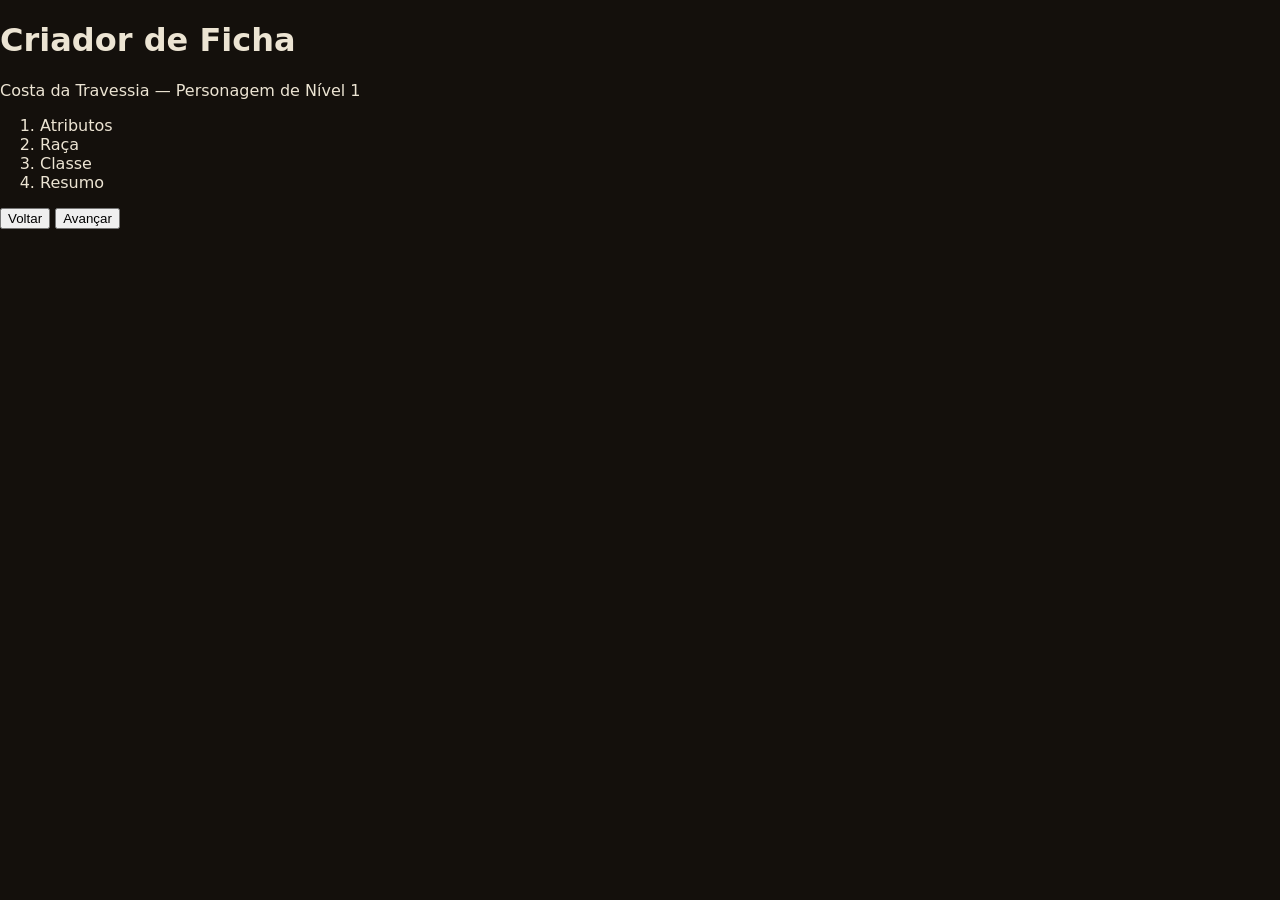
==== docs/creator/index.html @ adb807c1 "feat(creator): esqueleto da página do criador de ficha" ====
<!DOCTYPE html>
<html lang="pt-BR">
<head>
<meta charset="UTF-8">
<meta name="viewport" content="width=device-width, initial-scale=1.0">
<title>Criador de Ficha — Costa da Travessia</title>
<link rel="preconnect" href="https://fonts.googleapis.com">
<link rel="preconnect" href="https://fonts.gstatic.com" crossorigin>
<link href="https://fonts.googleapis.com/css2?family=Cinzel:wght@600;700&display=swap" rel="stylesheet">
<link rel="stylesheet" href="css/estilo.css">
</head>
<body>
  <header class="cabecalho">
    <h1>Criador de Ficha</h1>
    <p class="subtitulo">Costa da Travessia — Personagem de Nível 1</p>
  </header>

  <main class="container">
    <ol class="progresso" id="progresso">
      <li data-etapa="0">Atributos</li>
      <li data-etapa="1">Raça</li>
      <li data-etapa="2">Classe</li>
      <li data-etapa="3">Resumo</li>
    </ol>

    <section id="conteudo" class="conteudo"></section>

    <p id="mensagemErro" class="mensagem-erro" hidden></p>

    <nav class="navegacao">
      <button id="btnVoltar" type="button" class="botao botao-secundario">Voltar</button>
      <button id="btnAvancar" type="button" class="botao botao-primario">Avançar</button>
    </nav>
  </main>

  <script src="js/dados.js"></script>
  <script src="js/calculo.js"></script>
  <script src="js/app.js"></script>
</body>
</html>
---- docs/creator/css/estilo.css ----
body {
  margin: 0;
  font-family: system-ui, sans-serif;
  background: #14100c;
  color: #ece4d3;
}
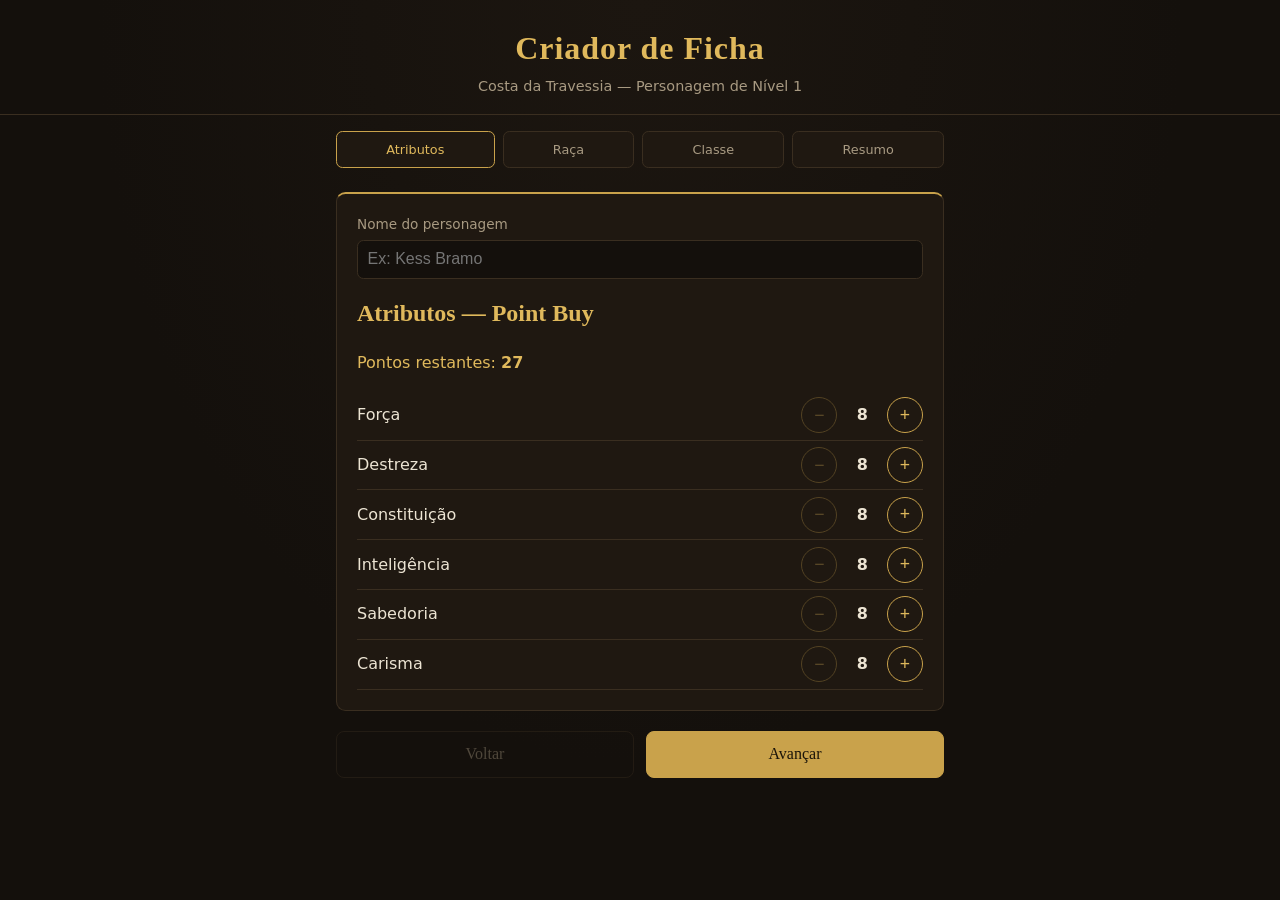
==== commit 197aba0a: "feat(creator): catalogo de magias (cantrips e 1o circulo)" ====
--- a/docs/creator/index.html
+++ b/docs/creator/index.html
@@ -33,6 +33,7 @@
     </nav>
   </main>
 
+  <script src="js/magias.js"></script>
   <script src="js/dados.js"></script>
   <script src="js/calculo.js"></script>
   <script src="js/app.js"></script>
--- a/docs/creator/css/estilo.css
+++ b/docs/creator/css/estilo.css
@@ -1,6 +1,298 @@
+:root {
+  --cor-fundo: #14100c;
+  --cor-fundo-elevado: #1f1811;
+  --cor-borda: #3a2e20;
+  --cor-texto: #ece4d3;
+  --cor-texto-fraco: #a89a82;
+  --cor-destaque: #c9a24b;
+  --cor-destaque-forte: #e0b95c;
+  --cor-erro: #d16a5a;
+  --cor-fundo-destaque: #1c1610;
+  --cor-texto-sobre-destaque: #1a1409;
+  --fonte-titulo: 'Cinzel', Georgia, 'Times New Roman', serif;
+  --fonte-corpo: system-ui, -apple-system, 'Segoe UI', Roboto, sans-serif;
+  color-scheme: dark;
+}
+
+* {
+  box-sizing: border-box;
+}
+
 body {
   margin: 0;
-  font-family: system-ui, sans-serif;
-  background: #14100c;
-  color: #ece4d3;
-}
+  min-height: 100vh;
+  background:
+    radial-gradient(ellipse at top, var(--cor-fundo-destaque) 0%, var(--cor-fundo) 60%);
+  color: var(--cor-texto);
+  font-family: var(--fonte-corpo);
+  line-height: 1.5;
+}
+
+.cabecalho {
+  text-align: center;
+  padding: 1.5rem 1rem 1rem;
+  border-bottom: 1px solid var(--cor-borda);
+}
+
+.cabecalho h1 {
+  font-family: var(--fonte-titulo);
+  color: var(--cor-destaque-forte);
+  letter-spacing: 0.03em;
+  margin: 0;
+  font-size: 1.6rem;
+}
+
+.subtitulo {
+  color: var(--cor-texto-fraco);
+  margin: 0.25rem 0 0;
+  font-size: 0.9rem;
+}
+
+.container {
+  max-width: 640px;
+  margin: 0 auto;
+  padding: 1rem 1rem 3rem;
+}
+
+.progresso {
+  display: flex;
+  flex-wrap: wrap;
+  gap: 0.5rem;
+  list-style: none;
+  padding: 0;
+  margin: 0 0 1.5rem;
+}
+
+.progresso li {
+  flex: 1 1 auto;
+  text-align: center;
+  padding: 0.5rem 0.25rem;
+  border-radius: 0.4rem;
+  background: var(--cor-fundo-elevado);
+  border: 1px solid var(--cor-borda);
+  color: var(--cor-texto-fraco);
+  font-size: 0.8rem;
+}
+
+.progresso li.ativo {
+  border-color: var(--cor-destaque);
+  color: var(--cor-destaque-forte);
+}
+
+.progresso li.concluido {
+  color: var(--cor-texto);
+}
+
+.conteudo {
+  background: var(--cor-fundo-elevado);
+  border: 1px solid var(--cor-borda);
+  border-top: 2px solid var(--cor-destaque);
+  border-radius: 0.6rem;
+  padding: 1.25rem;
+}
+
+.conteudo h2 {
+  font-family: var(--fonte-titulo);
+  color: var(--cor-destaque-forte);
+  margin-top: 0;
+}
+
+.conteudo h3 {
+  color: var(--cor-destaque);
+  font-size: 1rem;
+  margin-bottom: 0.4rem;
+}
+
+.campo-nome, .conteudo label {
+  display: block;
+  color: var(--cor-texto-fraco);
+  font-size: 0.85rem;
+  margin-bottom: 1rem;
+}
+
+input[type="text"], select {
+  width: 100%;
+  margin-top: 0.35rem;
+  padding: 0.6rem;
+  background: var(--cor-fundo);
+  border: 1px solid var(--cor-borda);
+  border-radius: 0.4rem;
+  color: var(--cor-texto);
+  font-size: 1rem;
+}
+
+input[type="checkbox"] {
+  accent-color: var(--cor-destaque);
+}
+
+.linha-atributo {
+  display: flex;
+  align-items: center;
+  gap: 0.75rem;
+  padding: 0.4rem 0;
+  border-bottom: 1px solid var(--cor-borda);
+}
+
+.nome-atributo {
+  flex: 1;
+}
+
+.valor-atributo {
+  min-width: 1.6rem;
+  text-align: center;
+  font-weight: bold;
+}
+
+.botao-passo {
+  width: 2.25rem;
+  height: 2.25rem;
+  border-radius: 50%;
+  border: 1px solid var(--cor-destaque);
+  background: transparent;
+  color: var(--cor-destaque-forte);
+  font-size: 1.1rem;
+  cursor: pointer;
+}
+
+.botao-passo:disabled {
+  opacity: 0.3;
+  cursor: not-allowed;
+}
+
+.pontos-restantes {
+  color: var(--cor-destaque-forte);
+}
+
+.bonus-raca {
+  color: var(--cor-destaque-forte);
+  font-size: 0.9rem;
+}
+
+.escolhas-livres {
+  margin-top: 0.75rem;
+}
+
+.escolhas-livres p {
+  color: var(--cor-texto-fraco);
+  font-size: 0.85rem;
+  margin-bottom: 0.4rem;
+}
+
+.dado-vida {
+  color: var(--cor-texto-fraco);
+  font-size: 0.9rem;
+}
+
+.lista-pericias {
+  display: grid;
+  grid-template-columns: repeat(auto-fit, minmax(160px, 1fr));
+  gap: 0.4rem;
+}
+
+.item-pericia {
+  display: flex;
+  align-items: center;
+  gap: 0.5rem;
+  font-size: 0.9rem;
+}
+
+.destaques {
+  display: flex;
+  gap: 0.75rem;
+  margin: 0.75rem 0 1.25rem;
+}
+
+.destaque {
+  background: var(--cor-fundo);
+  border: 1px solid var(--cor-destaque);
+  color: var(--cor-destaque-forte);
+  padding: 0.4rem 0.9rem;
+  border-radius: 0.4rem;
+  font-weight: bold;
+}
+
+.mensagem-erro {
+  color: var(--cor-erro);
+  margin: 0.75rem 0 0;
+  font-size: 0.9rem;
+}
+
+.navegacao {
+  display: flex;
+  gap: 0.75rem;
+  margin-top: 1.25rem;
+}
+
+.botao {
+  flex: 1;
+  padding: 0.85rem;
+  border-radius: 0.5rem;
+  font-size: 1rem;
+  font-family: var(--fonte-titulo);
+  cursor: pointer;
+  min-height: 44px;
+}
+
+.botao-primario {
+  background: var(--cor-destaque);
+  border: 1px solid var(--cor-destaque);
+  color: var(--cor-texto-sobre-destaque);
+}
+
+.botao-secundario {
+  background: transparent;
+  border: 1px solid var(--cor-borda);
+  color: var(--cor-texto-fraco);
+}
+
+.botao-primario:hover, .botao-secundario:hover {
+  filter: brightness(1.1);
+}
+
+.botao:disabled {
+  opacity: 0.4;
+  cursor: not-allowed;
+}
+
+@media (min-width: 640px) {
+  .cabecalho h1 {
+    font-size: 2rem;
+  }
+}
+
+.descricao-opcao {
+  color: var(--cor-texto-fraco);
+  font-size: 0.85rem;
+  font-style: italic;
+  margin: 0.4rem 0 0.75rem;
+}
+
+.campo-texto-livre {
+  margin-top: 1.25rem;
+}
+
+.campo-texto-livre label {
+  display: block;
+  color: var(--cor-texto-fraco);
+  font-size: 0.85rem;
+  margin-bottom: 0.35rem;
+}
+
+.campo-texto-livre textarea {
+  width: 100%;
+  padding: 0.6rem;
+  background: var(--cor-fundo);
+  border: 1px solid var(--cor-borda);
+  border-radius: 0.4rem;
+  color: var(--cor-texto);
+  font-family: var(--fonte-corpo);
+  font-size: 0.9rem;
+  resize: vertical;
+}
+
+.contador-caracteres {
+  text-align: right;
+  color: var(--cor-texto-fraco);
+  font-size: 0.75rem;
+  margin: 0.25rem 0 0;
+}
